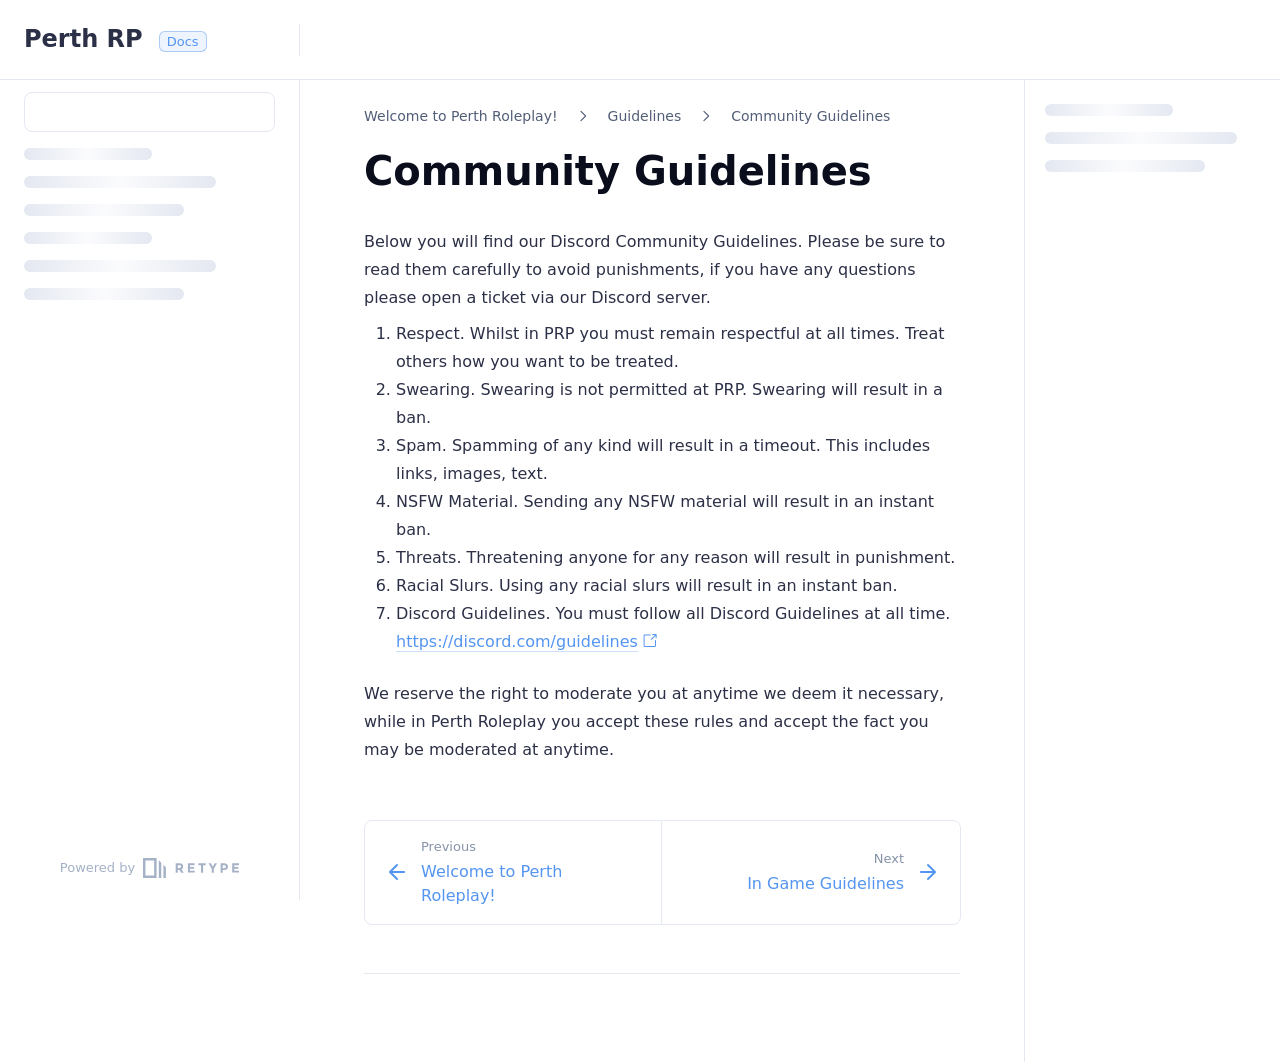
==== guidelines/community-guidelines/index.html @ e6d9bc16 "Refreshes Retype-generated documentation. Process triggered by PRP-Docs." ====
<!DOCTYPE html>
<html lang="en" class="h-full">
<head>
    <meta charset="UTF-8">
    <meta name="viewport" content="width=device-width,initial-scale=1">
    <meta name="color-scheme" content="light dark">
    <meta name="turbo-cache-control" content="no-cache" data-turbo-track="reload" data-track-token="4.6.0.842586844159">

    <!-- See retype.com -->
    <meta name="generator" content="Retype 4.6.0">

    <!-- Primary Meta Tags -->
    <title>Community Guidelines</title>
    <meta name="title" content="Community Guidelines">
    <meta name="description" content="Below you will find our Discord Community Guidelines. Please be sure to read them carefully to avoid punishments, if you have any questions please open a ticket via our Discord server.">

    <!-- Canonical -->
    <link rel="canonical" href="https://PRP-Docs.github.io/guidelines/community-guidelines/">
    <link rel="sitemap" type="application/xml" title="Sitemap" href="https://PRP-Docs.github.io/sitemap.xml">

    <!-- Open Graph -->
    <meta property="og:type" content="website">
    <meta property="og:url" content="https://PRP-Docs.github.io/guidelines/community-guidelines/">
    <meta property="og:title" content="Community Guidelines">
    <meta property="og:description" content="Below you will find our Discord Community Guidelines. Please be sure to read them carefully to avoid punishments, if you have any questions please open a ticket via our Discord server.">
    <meta property="og:site_name" content="Perth RP">
    <meta property="og:locale" content="en_US">

    <!-- Twitter -->
    <meta name="twitter:card" content="summary_large_image">
    <meta name="twitter:url" content="https://PRP-Docs.github.io/guidelines/community-guidelines/">
    <meta name="twitter:title" content="Community Guidelines">
    <meta name="twitter:description" content="Below you will find our Discord Community Guidelines. Please be sure to read them carefully to avoid punishments, if you have any questions please open a ticket via our Discord server.">

    <!-- Alternate Markdown -->
    <link rel="alternate" type="text/markdown" href="https://PRP-Docs.github.io/guidelines/community-guidelines.md">

    <script data-cfasync="false">(function(){var cl=document.documentElement.classList,ls=localStorage.getItem("retype_scheme"),hd=cl.contains("dark"),hl=cl.contains("light"),wm=window.matchMedia&&window.matchMedia("(prefers-color-scheme: dark)").matches;if(ls==="dark"||(!ls&&wm&&!hd&&!hl)){cl.remove("light");cl.add("dark")}else if(ls==="light"||(!ls&&!wm&&!hd&&!hl)){cl.remove("dark");cl.add("light")}})();</script>

    <link href="../../resources/css/retype.css?v=4.6.0.842586844159" rel="stylesheet">

    <script data-cfasync="false" src="../../resources/js/config.js?v=4.6.0.842586844159" data-turbo-eval="false" defer></script>
    <script data-cfasync="false" src="../../resources/js/retype.js?v=4.6.0" data-turbo-eval="false" defer></script>
    <script id="lunr-js" data-cfasync="false" src="../../resources/js/lunr.js?v=4.6.0.842586844159" data-turbo-eval="false" defer></script>
</head>
<body>
    <div id="retype-app" class="relative text-base antialiased text-base-text bg-base-bg font-body">
    <div class="absolute bottom-0 left-0" style="top: 5rem; right: 50%"></div>

    <header id="retype-header" class="sticky top-0 z-30 flex w-full h-16 bg-header-bg border-b border-header-border md:h-20">
        <div class="container relative flex items-center justify-between pr-6 grow md:justify-start">
            <!-- Mobile menu button skeleton -->
            <button v-cloak class="skeleton retype-mobile-menu-button flex items-center justify-center shrink-0 overflow-hidden dark:text-white focus:outline-hidden rounded-full w-10 h-10 ml-3.5 md:hidden"><svg xmlns="http://www.w3.org/2000/svg" class="mb-px shrink-0" width="24" height="24" viewBox="0 0 24 24" role="presentation" style="margin-bottom: 0px;"><g fill="currentColor"><path d="M2 4h20v2H2zM2 11h20v2H2zM2 18h20v2H2z"></path></g></svg></button>
            <div v-cloak id="retype-sidebar-left-toggle-button"></div>
    
            <!-- Logo -->
            <div class="flex items-center justify-between h-full py-2 md:w-75">
                <div class="flex items-center px-2 md:px-6">
                    <a id="retype-branding-logo" href="https://PRP-Docs.github.io/" class="flex items-center leading-snug text-2xl">
                        <span class="dark:text-white font-bold line-clamp-1 md:line-clamp-2">Perth RP</span>
                    </a><span id="retype-branding-label" class="inline-flex mt-1 px-2 py-1 ml-4 text-xs font-medium leading-none items-center rounded-md bg-branding-label-bg text-branding-label-text ring-1 ring-branding-label-border ring-inset md:inline-block">Docs</span>
                </div>
    
                <span class="hidden h-8 border-r md:inline-block border-base-border"></span>
            </div>
    
            <div class="flex justify-between md:grow">
                <!-- Top Nav -->
                <nav id="retype-header-nav" class="hidden md:flex">
                    <ul class="flex flex-col mb-4 md:pl-16 md:mb-0 md:flex-row md:items-center">
                        
                    </ul>
                </nav>
    
                <div v-cloak class="flex justify-end grow">
                    <div id="retype-mobile-search-button"></div>
                    <doc-search-desktop></doc-search-desktop>
    
                    <doc-theme-switch class="lg:ml-2"></doc-theme-switch>
                    <doc-history></doc-history>
                </div>
            </div>
        </div>
    </header>


    <div id="retype-container" class="container relative flex bg-white">
        <!-- Sidebar Skeleton -->
        <div v-cloak class="fixed flex flex-col shrink-0 duration-300 ease-in-out bg-sidebar-left-bg border-sidebar-left-border sidebar top-20 w-75 border-r h-screen md:sticky transition-transform skeleton">
        
            <div class="flex items-center h-16 px-6">
                <input id="retype-filter-input-mock" class="w-full h-10 pl-8 px-3 py-2 transition-colors duration-200 ease-linear bg-filter-bg border border-filter-border rounded-lg shadow-none md:text-sm hover:border-filter-border-hover focus:outline-hidden focus:border-filter-border-focus placeholder-filter-placeholder" type="text">
            </div>
        
            <div class="pl-6 mt-1 mb-4">
                <div class="w-32 h-3 mb-4 bg-skeleton-bg rounded-full loading"></div>
                <div class="w-48 h-3 mb-4 bg-skeleton-bg rounded-full loading"></div>
                <div class="w-40 h-3 mb-4 bg-skeleton-bg rounded-full loading"></div>
                <div class="w-32 h-3 mb-4 bg-skeleton-bg rounded-full loading"></div>
                <div class="w-48 h-3 mb-4 bg-skeleton-bg rounded-full loading"></div>
                <div class="w-40 h-3 mb-4 bg-skeleton-bg rounded-full loading"></div>
            </div>
        
            <div class="shrink-0 mt-auto bg-transparent dark:border-base-border">
                <a class="flex items-center justify-center flex-nowrap h-16 text-gray-350 dark:text-dark-400 hover:text-gray-600 dark:hover:text-dark-300 transition-colors duration-150 ease-in docs-powered-by" target="_blank" href="https://retype.com/" rel="noopener">
                    <span class="text-xs whitespace-nowrap">Powered by</span>
                    <svg xmlns="http://www.w3.org/2000/svg" class="ml-2" fill="currentColor" width="96" height="20" overflow="visible"><path d="M0 0v20h13.59V0H0zm11.15 17.54H2.44V2.46h8.71v15.08zM15.8 20h2.44V4.67L15.8 2.22zM20.45 6.89V20h2.44V9.34z"/><g><path d="M40.16 8.44c0 1.49-.59 2.45-1.75 2.88l2.34 3.32h-2.53l-2.04-2.96h-1.43v2.96h-2.06V5.36h3.5c1.43 0 2.46.24 3.07.73s.9 1.27.9 2.35zm-2.48 1.1c.26-.23.38-.59.38-1.09 0-.5-.13-.84-.4-1.03s-.73-.28-1.39-.28h-1.54v2.75h1.5c.72 0 1.2-.12 1.45-.35zM51.56 5.36V7.2h-4.59v1.91h4.13v1.76h-4.13v1.92h4.74v1.83h-6.79V5.36h6.64zM60.09 7.15v7.48h-2.06V7.15h-2.61V5.36h7.28v1.79h-2.61zM70.81 14.64h-2.06v-3.66l-3.19-5.61h2.23l1.99 3.45 1.99-3.45H74l-3.19 5.61v3.66zM83.99 6.19c.65.55.97 1.4.97 2.55s-.33 1.98-1 2.51-1.68.8-3.04.8h-1.23v2.59h-2.06V5.36h3.26c1.42 0 2.45.28 3.1.83zm-1.51 3.65c.25-.28.37-.69.37-1.22s-.16-.92-.48-1.14c-.32-.23-.82-.34-1.5-.34H79.7v3.12h1.38c.68 0 1.15-.14 1.4-.42zM95.85 5.36V7.2h-4.59v1.91h4.13v1.76h-4.13v1.92H96v1.83h-6.79V5.36h6.64z"/></g></svg>
                </a>
            </div>
        </div>
        
        <!-- Sidebar component -->
        <doc-sidebar v-cloak>
            <template #sidebar-footer>
                <div class="shrink-0 mt-auto border-t md:bg-transparent md:border-none dark:border-base-border">
        
                    <a class="flex items-center justify-center flex-nowrap h-16 text-gray-350 dark:text-dark-400 hover:text-gray-600 dark:hover:text-dark-300 transition-colors duration-150 ease-in docs-powered-by" target="_blank" href="https://retype.com/" rel="noopener">
                        <span class="text-xs whitespace-nowrap">Powered by</span>
                        <svg xmlns="http://www.w3.org/2000/svg" class="ml-2" fill="currentColor" width="96" height="20" overflow="visible"><path d="M0 0v20h13.59V0H0zm11.15 17.54H2.44V2.46h8.71v15.08zM15.8 20h2.44V4.67L15.8 2.22zM20.45 6.89V20h2.44V9.34z"/><g><path d="M40.16 8.44c0 1.49-.59 2.45-1.75 2.88l2.34 3.32h-2.53l-2.04-2.96h-1.43v2.96h-2.06V5.36h3.5c1.43 0 2.46.24 3.07.73s.9 1.27.9 2.35zm-2.48 1.1c.26-.23.38-.59.38-1.09 0-.5-.13-.84-.4-1.03s-.73-.28-1.39-.28h-1.54v2.75h1.5c.72 0 1.2-.12 1.45-.35zM51.56 5.36V7.2h-4.59v1.91h4.13v1.76h-4.13v1.92h4.74v1.83h-6.79V5.36h6.64zM60.09 7.15v7.48h-2.06V7.15h-2.61V5.36h7.28v1.79h-2.61zM70.81 14.64h-2.06v-3.66l-3.19-5.61h2.23l1.99 3.45 1.99-3.45H74l-3.19 5.61v3.66zM83.99 6.19c.65.55.97 1.4.97 2.55s-.33 1.98-1 2.51-1.68.8-3.04.8h-1.23v2.59h-2.06V5.36h3.26c1.42 0 2.45.28 3.1.83zm-1.51 3.65c.25-.28.37-.69.37-1.22s-.16-.92-.48-1.14c-.32-.23-.82-.34-1.5-.34H79.7v3.12h1.38c.68 0 1.15-.14 1.4-.42zM95.85 5.36V7.2h-4.59v1.91h4.13v1.76h-4.13v1.92H96v1.83h-6.79V5.36h6.64z"/></g></svg>
                    </a>
                </div>
            </template>
        </doc-sidebar>

        <div class="grow min-w-0 bg-body-bg">
            <!-- Render "toolbar" template here on api pages --><!-- Render page content -->
<div class="flex">
    <div id="retype-main" class="min-w-0 p-4 grow md:px-16">
        <main class="relative pb-12 lg:pt-2">
            <div class="relative retype-markdown" id="retype-content">
                <!-- Rendered if sidebar right is enabled -->
                <div id="retype-sidebar-right-toggle"></div>
                <nav id="retype-breadcrumb" class="breadcrumb" aria-label="Breadcrumb">
                    <ol role="list">
                        <li class="pr-4">
                            <a href="../../" class="pr-4">
                                Welcome to Perth Roleplay!
                            </a>
                            <svg xmlns="http://www.w3.org/2000/svg" fill="currentColor" width="18" height="18" viewBox="0 0 24 24" aria-hidden="true">
                                <path d="M8.72 18.78a.75.75 0 0 1 0-1.06L14.44 12 8.72 6.28a.751.751 0 0 1 .018-1.042.751.751 0 0 1 1.042-.018l6.25 6.25a.75.75 0 0 1 0 1.06l-6.25 6.25a.75.75 0 0 1-1.06 0Z"/>
                            </svg>
                        </li>
                        <li class="pr-4">
                            <span class="pr-4">
                                Guidelines
                            </span>
                            <svg xmlns="http://www.w3.org/2000/svg" fill="currentColor" width="18" height="18" viewBox="0 0 24 24" aria-hidden="true">
                                <path d="M8.72 18.78a.75.75 0 0 1 0-1.06L14.44 12 8.72 6.28a.751.751 0 0 1 .018-1.042.751.751 0 0 1 1.042-.018l6.25 6.25a.75.75 0 0 1 0 1.06l-6.25 6.25a.75.75 0 0 1-1.06 0Z"/>
                            </svg>
                        </li>
                        <li class="pr-4">
                            <a href="../../guidelines/community-guidelines/" class="pr-4">
                                Community Guidelines
                            </a>
                        </li>
                    </ol>
                </nav>

                <doc-page-actions></doc-page-actions>

                <!-- Page content  -->
<h1 id="community-guidelines">Community Guidelines</h1>
<p>Below you will find our Discord Community Guidelines. Please be sure to read them carefully to avoid punishments, if you have any questions please open a ticket via our Discord server.</p>
<ol>
<li>Respect. Whilst in PRP you must remain respectful at all times. Treat others how you want to be treated.</li>
<li>Swearing. Swearing is not permitted at PRP. Swearing will result in a ban.</li>
<li>Spam. Spamming of any kind will result in a timeout. This includes links, images, text.</li>
<li>NSFW Material. Sending any NSFW material will result in an instant ban.</li>
<li>Threats. Threatening anyone for any reason will result in punishment.</li>
<li>Racial Slurs. Using any racial slurs will result in an instant ban.</li>
<li>Discord Guidelines. You must follow all Discord Guidelines at all time. <a href="https://discord.com/guidelines" class="outbound" target="_blank"><span>https://discord.com/guidelines</span><svg xmlns="http://www.w3.org/2000/svg" class="retype-outbound-trigger docs-icon ml-1" viewBox="0 0 24 24" aria-hidden="true" focusable="false"><g fill="currentColor"><path d="M15.5 2.25a.75.75 0 0 1 .75-.75h5.5a.75.75 0 0 1 .75.75v5.5a.75.75 0 0 1-1.5 0V4.06l-6.22 6.22a.75.75 0 1 1-1.06-1.06L19.94 3h-3.69a.75.75 0 0 1-.75-.75Z"/><path d="M2.5 4.25c0-.966.784-1.75 1.75-1.75h8.5a.75.75 0 0 1 0 1.5h-8.5a.25.25 0 0 0-.25.25v15.5c0 .138.112.25.25.25h15.5a.25.25 0 0 0 .25-.25v-8.5a.75.75 0 0 1 1.5 0v8.5a1.75 1.75 0 0 1-1.75 1.75H4.25a1.75 1.75 0 0 1-1.75-1.75V4.25Z"/></g></svg></a></li>
</ol>
<p>We reserve the right to moderate you at anytime we deem it necessary, while in Perth Roleplay you accept these rules and accept the fact you may be moderated at anytime.</p>

                
                <!-- Required only on API pages -->
                <doc-toolbar-member-filter-no-results></doc-toolbar-member-filter-no-results>
            </div>
            <footer id="retype-content-footer" class="clear-both">
            
                <nav id="retype-nextprev" class="print:hidden flex mt-14">
                    <div class="w-1/2">
                        <a class="px-5 py-4 h-full flex items-center break-normal font-medium text-body-link border border-base-border hover:border-base-border-hover rounded-l-lg transition-colors duration-150 relative hover:z-5" href="../../">
                            <svg xmlns="http://www.w3.org/2000/svg" class="mr-3" width="24" height="24" viewBox="0 0 24 24" fill="currentColor" overflow="visible"><path d="M19 11H7.41l5.29-5.29a.996.996 0 10-1.41-1.41l-7 7a1 1 0 000 1.42l7 7a1.024 1.024 0 001.42-.01.996.996 0 000-1.41L7.41 13H19c.55 0 1-.45 1-1s-.45-1-1-1z" /><path fill="none" d="M0 0h24v24H0z" /></svg>
                            <span>
                                <span class="block text-xs font-normal text-base-text-muted">Previous</span>
                                <span class="block mt-1">Welcome to Perth Roleplay!</span>
                            </span>
                        </a>
                    </div>
            
                    <div class="w-1/2">
                        <a class="px-5 py-4 -mx-px h-full flex items-center justify-end break-normal font-medium text-body-link border border-base-border hover:border-base-border-hover rounded-r-lg transition-colors duration-150 relative hover:z-5" href="../../guidelines/in-game-guidelines/">
                            <span>
                                <span class="block text-xs font-normal text-right text-base-text-muted">Next</span>
                                <span class="block mt-1">In Game Guidelines</span>
                            </span>
                            <svg xmlns="http://www.w3.org/2000/svg" class="ml-3" width="24" height="24" viewBox="0 0 24 24" fill="currentColor" overflow="visible"><path d="M19.92 12.38a1 1 0 00-.22-1.09l-7-7a.996.996 0 10-1.41 1.41l5.3 5.3H5c-.55 0-1 .45-1 1s.45 1 1 1h11.59l-5.29 5.29a.996.996 0 000 1.41c.19.2.44.3.7.3s.51-.1.71-.29l7-7c.09-.09.16-.21.21-.33z" /><path fill="none" d="M0 0h24v24H0z" /></svg>
                        </a>
                    </div>
                </nav>
            </footer>
        </main>

        <div id="retype-page-footer" class="print:border-none border-t border-base-border pt-6 mb-8">
            <footer class="flex flex-wrap items-center justify-between print:justify-center">
                <div id="retype-footer-links" class="print:hidden">
                    <ul class="flex flex-wrap items-center text-sm">
                    </ul>
                </div>
                <div id="retype-copyright" class="print:justify-center py-2 text-footer-text font-footer-link text-sm leading-relaxed"></div>
            </footer>
        </div>
    </div>

    <!-- Rendered if sidebar right is enabled -->
    <!-- Sidebar right skeleton-->
    <div v-cloak class="fixed top-0 bottom-0 right-0 translate-x-full bg-sidebar-right-bg border-sidebar-right-border lg:sticky lg:border-l lg:shrink-0 lg:pt-6 lg:translate-x-0 sm:w-1/2 lg:w-64 lg:z-0 md:w-104 sidebar-right skeleton">
        <div class="pl-5">
            <div class="w-32 h-3 mb-4 bg-skeleton-bg rounded-full loading"></div>
            <div class="w-48 h-3 mb-4 bg-skeleton-bg rounded-full loading"></div>
            <div class="w-40 h-3 mb-4 bg-skeleton-bg rounded-full loading"></div>
        </div>
    </div>

    <!-- User should be able to hide sidebar right -->
    <doc-sidebar-right v-cloak></doc-sidebar-right>
</div>

        </div>
    </div>

    <doc-search-mobile></doc-search-mobile>
    <doc-back-to-top></doc-back-to-top>
</div>


    <div id="retype-overlay-target"></div>

        <script data-cfasync="false">window.__DOCS__ = { "title": "Community Guidelines", level: 2, icon: "file", hasPrism: false, hasInstagram: false, hasMermaid: false, hasMath: false, tocDepth: 23, "md": "/guidelines/community-guidelines.md" }</script>
</body>
</html>
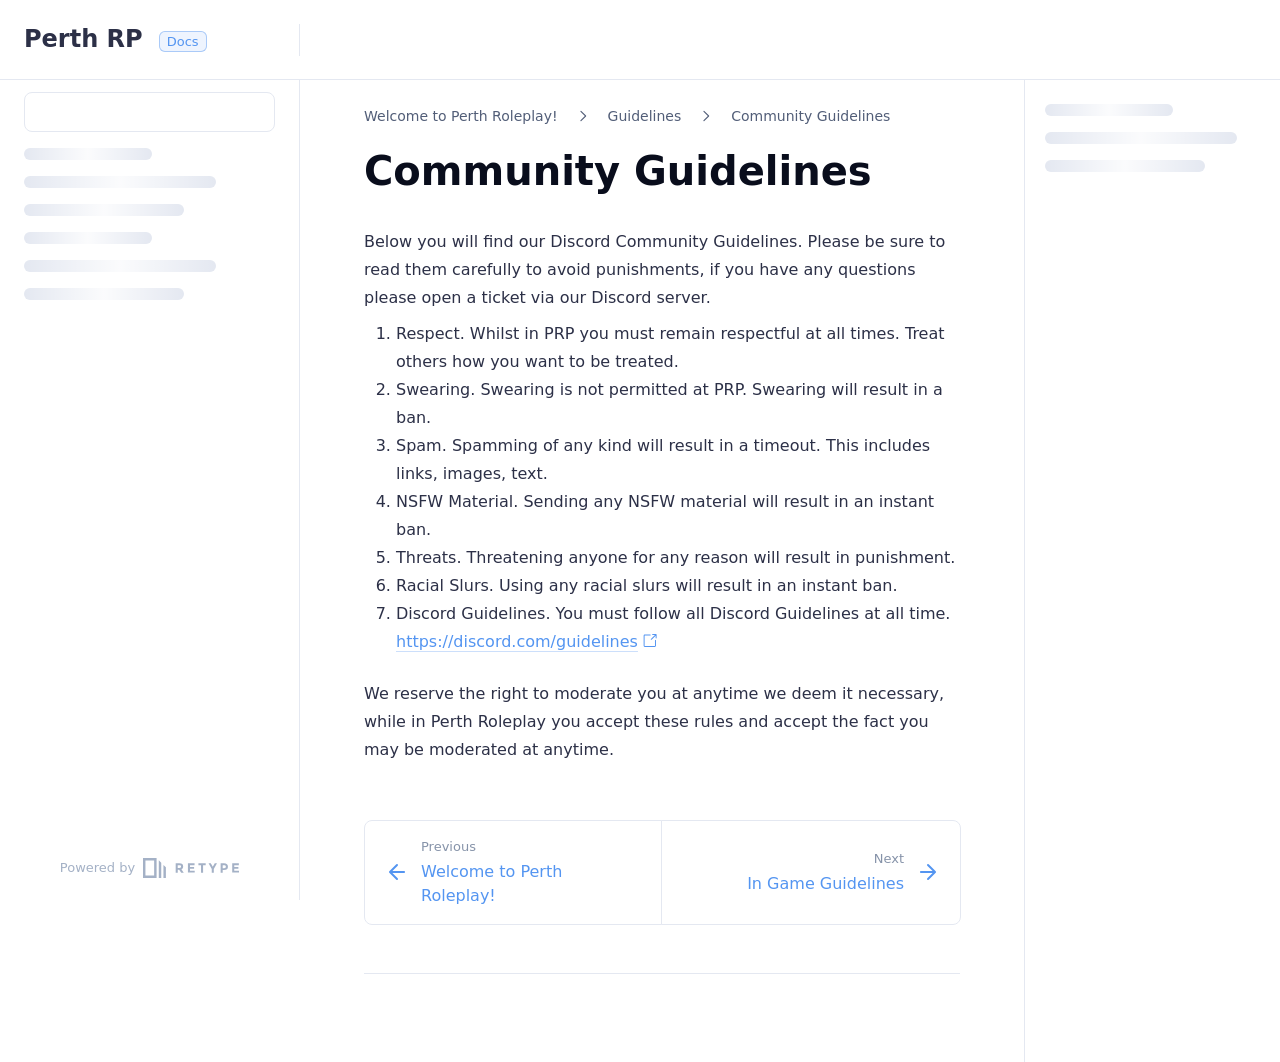
==== commit 71897d39: "Refreshes Retype-generated documentation. Process triggered by PRP-Docs." ====
--- a/guidelines/community-guidelines/index.html
+++ b/guidelines/community-guidelines/index.html
@@ -4,7 +4,7 @@
     <meta charset="UTF-8">
     <meta name="viewport" content="width=device-width,initial-scale=1">
     <meta name="color-scheme" content="light dark">
-    <meta name="turbo-cache-control" content="no-cache" data-turbo-track="reload" data-track-token="4.6.0.842586844159">
+    <meta name="turbo-cache-control" content="no-cache" data-turbo-track="reload" data-track-token="4.6.0.842704983490">
 
     <!-- See retype.com -->
     <meta name="generator" content="Retype 4.6.0">
@@ -37,11 +37,11 @@
 
     <script data-cfasync="false">(function(){var cl=document.documentElement.classList,ls=localStorage.getItem("retype_scheme"),hd=cl.contains("dark"),hl=cl.contains("light"),wm=window.matchMedia&&window.matchMedia("(prefers-color-scheme: dark)").matches;if(ls==="dark"||(!ls&&wm&&!hd&&!hl)){cl.remove("light");cl.add("dark")}else if(ls==="light"||(!ls&&!wm&&!hd&&!hl)){cl.remove("dark");cl.add("light")}})();</script>
 
-    <link href="../../resources/css/retype.css?v=4.6.0.842586844159" rel="stylesheet">
-
-    <script data-cfasync="false" src="../../resources/js/config.js?v=4.6.0.842586844159" data-turbo-eval="false" defer></script>
+    <link href="../../resources/css/retype.css?v=4.6.0.842704983490" rel="stylesheet">
+
+    <script data-cfasync="false" src="../../resources/js/config.js?v=4.6.0.842704983490" data-turbo-eval="false" defer></script>
     <script data-cfasync="false" src="../../resources/js/retype.js?v=4.6.0" data-turbo-eval="false" defer></script>
-    <script id="lunr-js" data-cfasync="false" src="../../resources/js/lunr.js?v=4.6.0.842586844159" data-turbo-eval="false" defer></script>
+    <script id="lunr-js" data-cfasync="false" src="../../resources/js/lunr.js?v=4.6.0.842704983490" data-turbo-eval="false" defer></script>
 </head>
 <body>
     <div id="retype-app" class="relative text-base antialiased text-base-text bg-base-bg font-body">
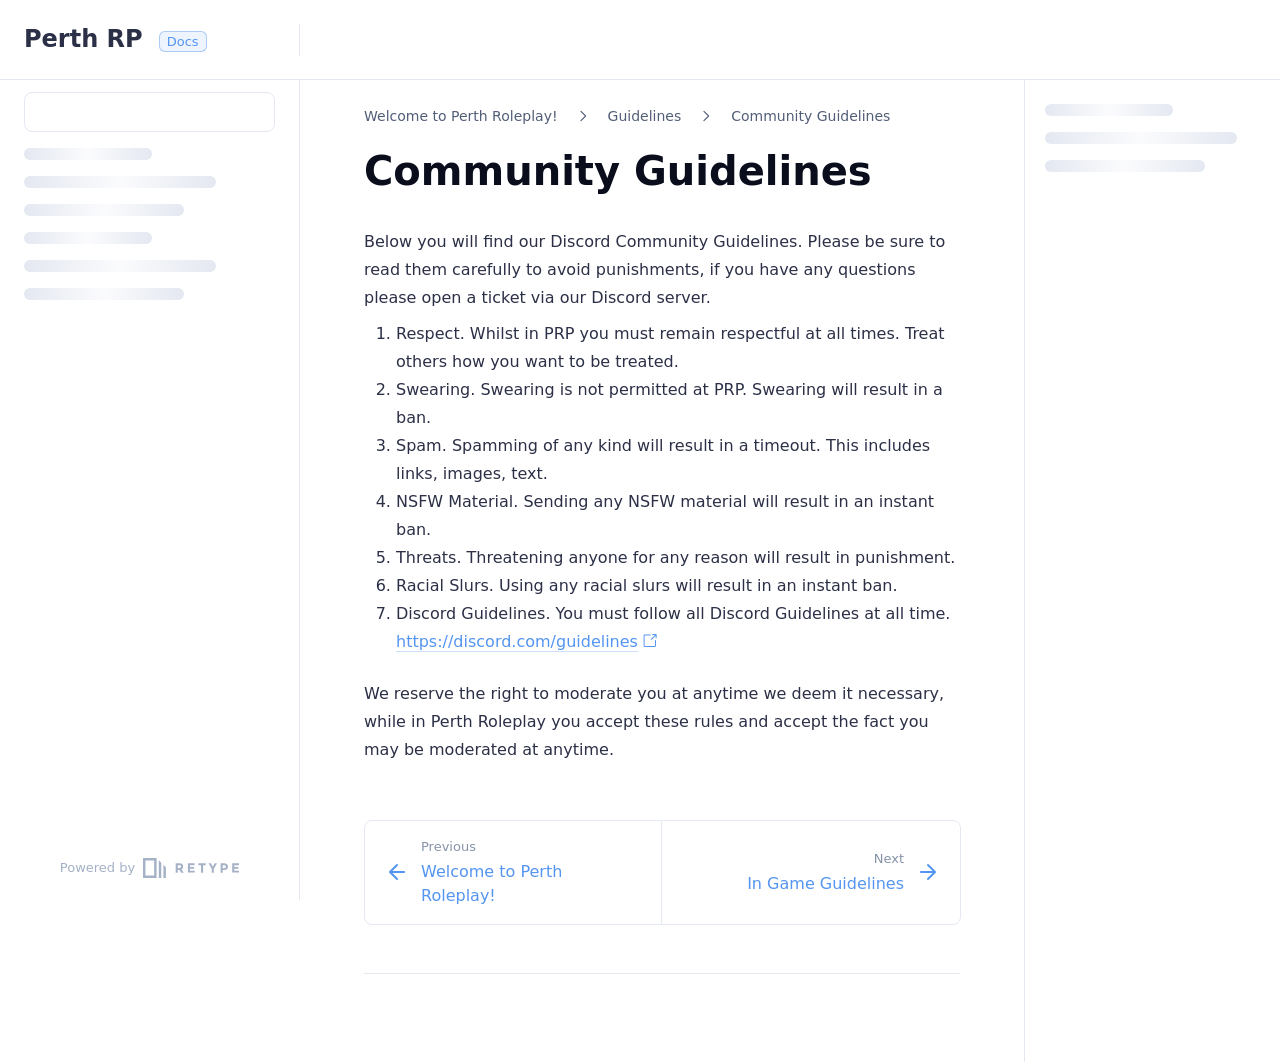
==== commit a7e7e276: "Refreshes Retype-generated documentation. Process triggered by PRP-Docs." ====
--- a/guidelines/community-guidelines/index.html
+++ b/guidelines/community-guidelines/index.html
@@ -4,7 +4,7 @@
     <meta charset="UTF-8">
     <meta name="viewport" content="width=device-width,initial-scale=1">
     <meta name="color-scheme" content="light dark">
-    <meta name="turbo-cache-control" content="no-cache" data-turbo-track="reload" data-track-token="4.6.0.842704983490">
+    <meta name="turbo-cache-control" content="no-cache" data-turbo-track="reload" data-track-token="4.6.0.842705164320">
 
     <!-- See retype.com -->
     <meta name="generator" content="Retype 4.6.0">
@@ -37,11 +37,11 @@
 
     <script data-cfasync="false">(function(){var cl=document.documentElement.classList,ls=localStorage.getItem("retype_scheme"),hd=cl.contains("dark"),hl=cl.contains("light"),wm=window.matchMedia&&window.matchMedia("(prefers-color-scheme: dark)").matches;if(ls==="dark"||(!ls&&wm&&!hd&&!hl)){cl.remove("light");cl.add("dark")}else if(ls==="light"||(!ls&&!wm&&!hd&&!hl)){cl.remove("dark");cl.add("light")}})();</script>
 
-    <link href="../../resources/css/retype.css?v=4.6.0.842704983490" rel="stylesheet">
-
-    <script data-cfasync="false" src="../../resources/js/config.js?v=4.6.0.842704983490" data-turbo-eval="false" defer></script>
+    <link href="../../resources/css/retype.css?v=4.6.0.842705164320" rel="stylesheet">
+
+    <script data-cfasync="false" src="../../resources/js/config.js?v=4.6.0.842705164320" data-turbo-eval="false" defer></script>
     <script data-cfasync="false" src="../../resources/js/retype.js?v=4.6.0" data-turbo-eval="false" defer></script>
-    <script id="lunr-js" data-cfasync="false" src="../../resources/js/lunr.js?v=4.6.0.842704983490" data-turbo-eval="false" defer></script>
+    <script id="lunr-js" data-cfasync="false" src="../../resources/js/lunr.js?v=4.6.0.842705164320" data-turbo-eval="false" defer></script>
 </head>
 <body>
     <div id="retype-app" class="relative text-base antialiased text-base-text bg-base-bg font-body">
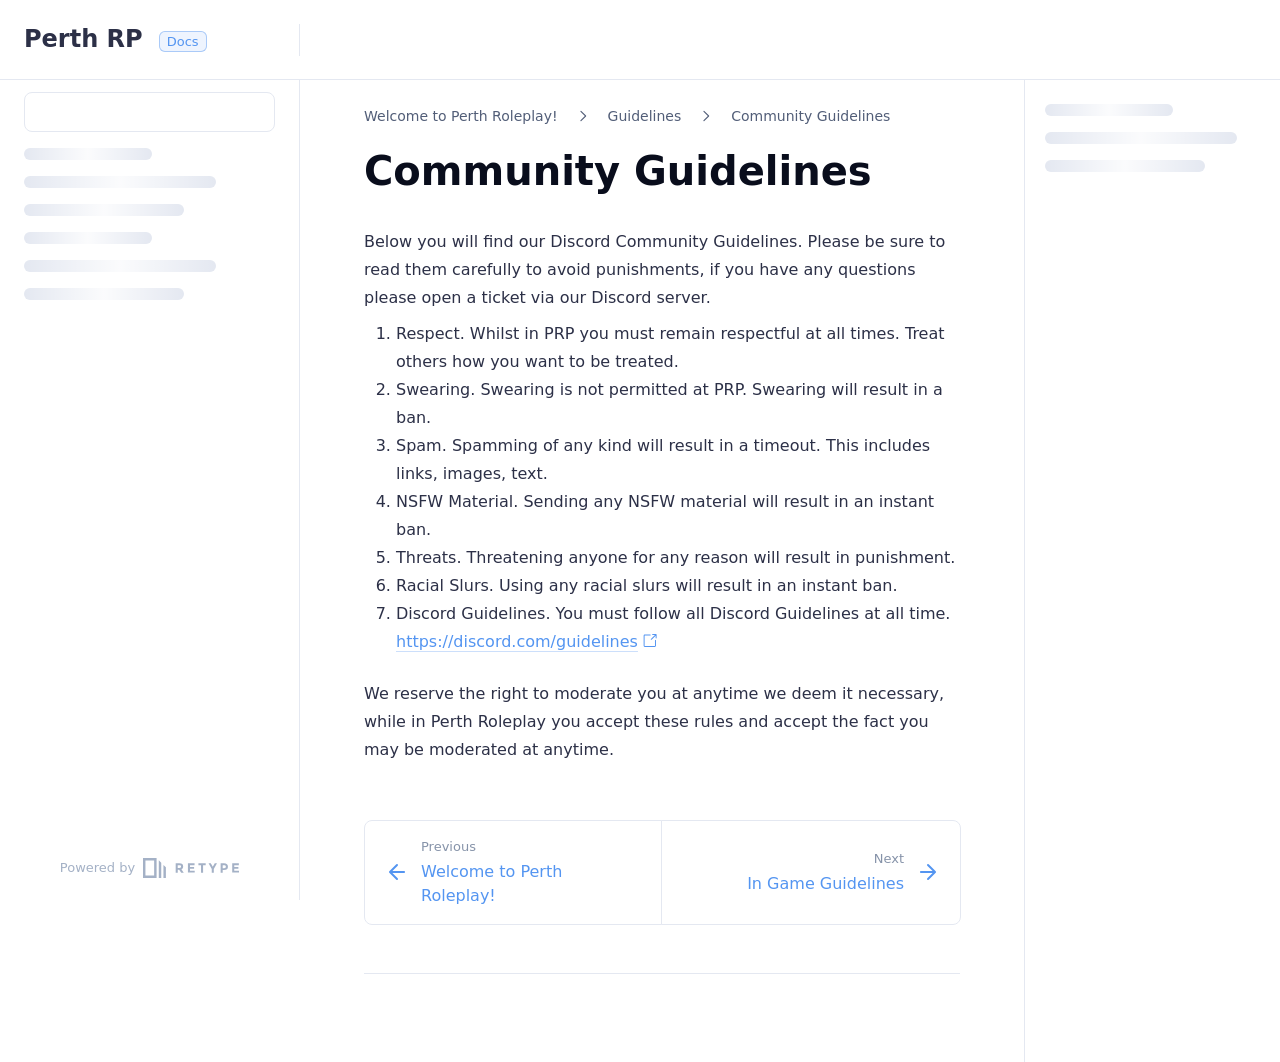
==== commit f45311dc: "Refreshes Retype-generated documentation. Process triggered by PRP-Docs." ====
--- a/guidelines/community-guidelines/index.html
+++ b/guidelines/community-guidelines/index.html
@@ -4,7 +4,7 @@
     <meta charset="UTF-8">
     <meta name="viewport" content="width=device-width,initial-scale=1">
     <meta name="color-scheme" content="light dark">
-    <meta name="turbo-cache-control" content="no-cache" data-turbo-track="reload" data-track-token="4.6.0.842705164320">
+    <meta name="turbo-cache-control" content="no-cache" data-turbo-track="reload" data-track-token="4.6.0.842705204059">
 
     <!-- See retype.com -->
     <meta name="generator" content="Retype 4.6.0">
@@ -37,11 +37,11 @@
 
     <script data-cfasync="false">(function(){var cl=document.documentElement.classList,ls=localStorage.getItem("retype_scheme"),hd=cl.contains("dark"),hl=cl.contains("light"),wm=window.matchMedia&&window.matchMedia("(prefers-color-scheme: dark)").matches;if(ls==="dark"||(!ls&&wm&&!hd&&!hl)){cl.remove("light");cl.add("dark")}else if(ls==="light"||(!ls&&!wm&&!hd&&!hl)){cl.remove("dark");cl.add("light")}})();</script>
 
-    <link href="../../resources/css/retype.css?v=4.6.0.842705164320" rel="stylesheet">
-
-    <script data-cfasync="false" src="../../resources/js/config.js?v=4.6.0.842705164320" data-turbo-eval="false" defer></script>
+    <link href="../../resources/css/retype.css?v=4.6.0.842705204059" rel="stylesheet">
+
+    <script data-cfasync="false" src="../../resources/js/config.js?v=4.6.0.842705204059" data-turbo-eval="false" defer></script>
     <script data-cfasync="false" src="../../resources/js/retype.js?v=4.6.0" data-turbo-eval="false" defer></script>
-    <script id="lunr-js" data-cfasync="false" src="../../resources/js/lunr.js?v=4.6.0.842705164320" data-turbo-eval="false" defer></script>
+    <script id="lunr-js" data-cfasync="false" src="../../resources/js/lunr.js?v=4.6.0.842705204059" data-turbo-eval="false" defer></script>
 </head>
 <body>
     <div id="retype-app" class="relative text-base antialiased text-base-text bg-base-bg font-body">
